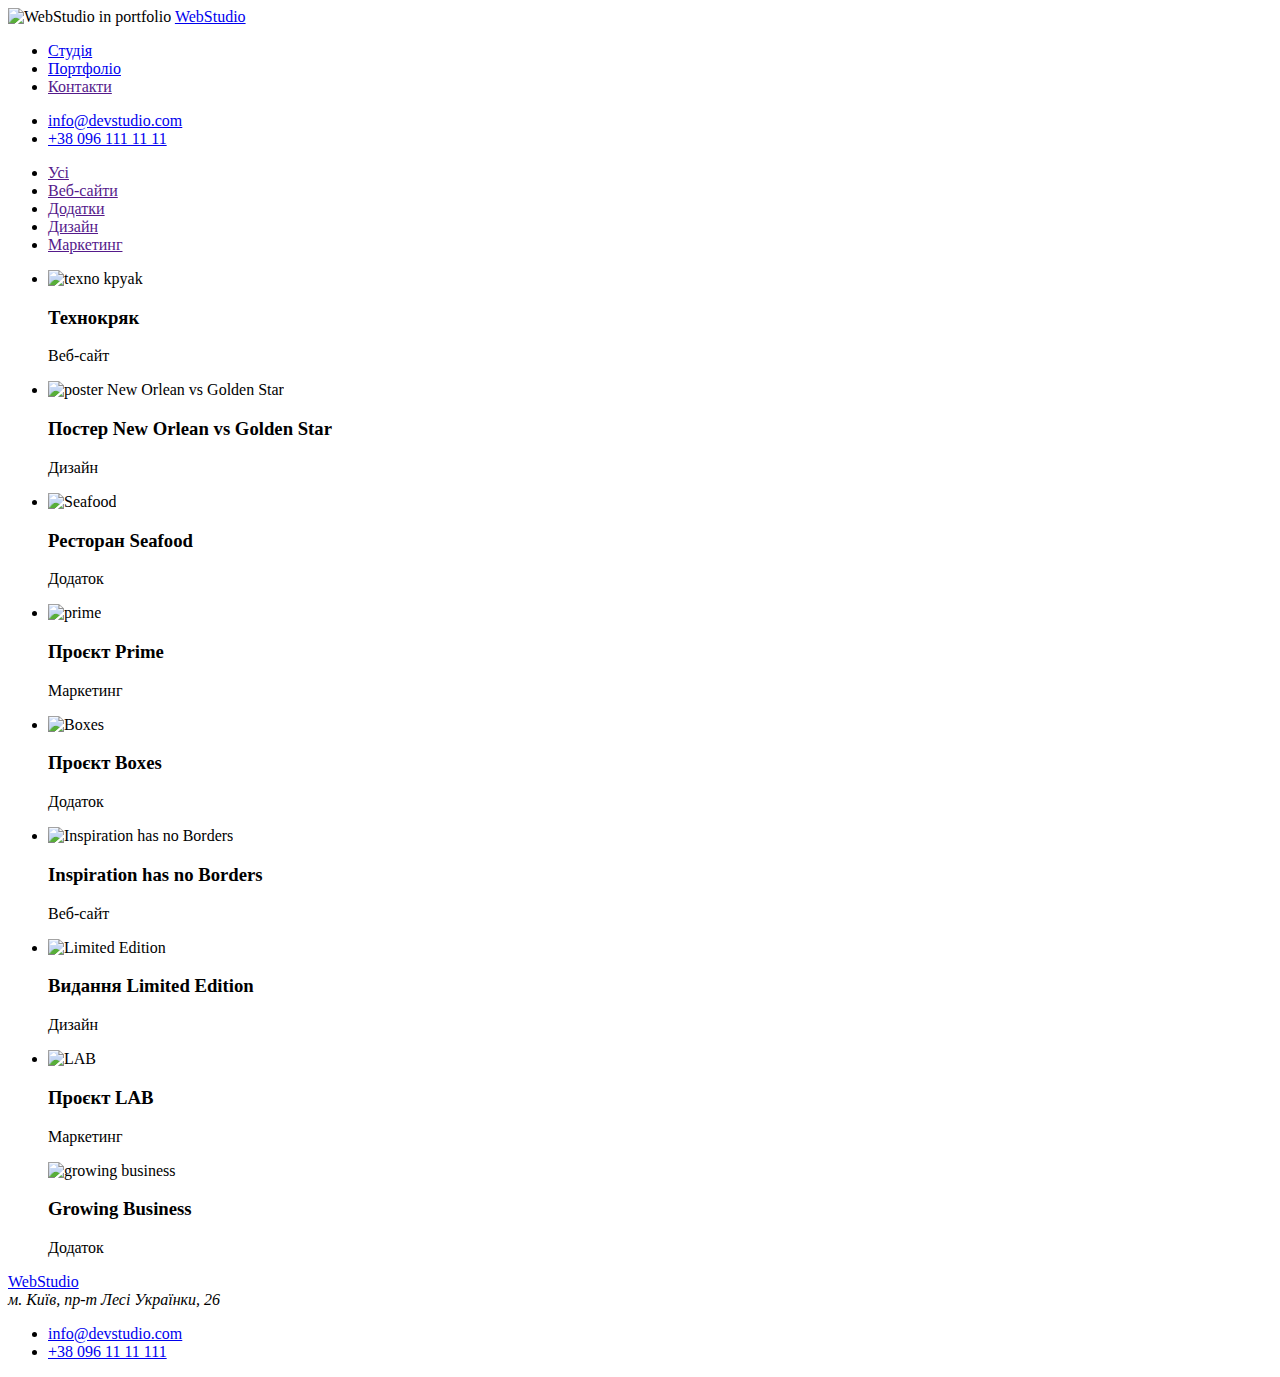
==== portfolio.html @ e8c26c8b "7 дзз" ====
<!DOCTYPE html>
<html lang="en">
<head>
    <meta charset="UTF-8">
    <meta http-equiv="X-UA-Compatible" content="IE=edge">
    <meta name="viewport" content="width=device-width, initial-scale=1.0">
    <title>(not)WebStudio - Figma</title>
    <link rel="stylesheet" href="./css/style.css">
</head>
<body>
    <header>
        <img src="./images /WebStudio-portfolip2.png" alt="WebStudio in portfolio">
        <!--сторінки-->
      <a href="./index.html">WebStudio</a>
      <ul>
        <li>
          <a href="./index.html">Студія</a>
        </li>
        <li>
          <a href="./portfolio.html">Портфоліо</a>
        </li>
        <li>
          <a href="">Контакти</a>
        </li>
      </ul>
      <!--інформація-->
<ul>
    <li>
      <a href="info@devstudio.com">info@devstudio.com</a>
    </li>
    <li>
      <a href="tel:+380961111111">+38 096 111 11 11</a>
    </li>
  </ul>
</header>
<main>
<!--кнопочки-->
<ul>
    <li>
      <a href="">Усі</a>
    </li>
    <li>
      <a href="">Веб-сайти</a>
    </li>
    <li>
      <a href="">Додатки</a>
    </li>
    <li>
      <a href="">Дизайн</a>
    </li>
    <li>
      <a href="">Маркетинг</a>
    </li>
  </ul>
<!--веб-сайти/додатки/дизайн/маркетинг--> 
<!--реклама-->
<ul>
    <li>
        <img src="./images /texno.kpyak.png" alt="texno kpyak"/>
        <h3>Технокряк</h3>
        <p>Веб-сайт</p>
      </li>
    <li>
        <img src="./images /poster-no-vs-gs.png" alt="poster New Orlean vs Golden Star"/>
        <h3>Постер New Orlean vs Golden Star</h3>
        <p>Дизайн</p>
      </li>
      <li>
        <img src="./images /seafood.png" alt="Seafood"/>
        <h3>Ресторан Seafood</h3>
        <p>Додаток</p>
      </li>
      <li>
        <img src="./images /prime.png" alt="prime"/>
        <h3>Проєкт Prime</h3>
        <p>Маркетинг</p>
      </li>
      <li>
        <img src="./images /boxes.png" alt="Boxes"/>
        <h3>Проєкт Boxes</h3>
        <p>Додаток</p>
      </li>
      <li>
        <img src="./images /inspiration-has-no-borders.png" alt="Inspiration has no Borders"/>
        <h3>Inspiration has no Borders</h3>
        <p>Веб-сайт</p>
      </li>
      <li>
        <img src="./images /limited-edition.png" alt="Limited Edition"/>
        <h3>Видання Limited Edition</h3>
        <p>Дизайн</p>
      </li>
      <li>
        <img src="./images /lab.png" alt="LAB"/>
        <h3>Проєкт LAB</h3>
        <p>Маркетинг</p>
      </li>
      <img src="./images /growing-business.png" alt="growing business"/>
        <h3>Growing Business</h3>
        <p>Додаток</p>
      </li>
</ul>
</main>
<!--підвал-->
<footer>
    <a href="./index.html">WebStudio</a>
    <address>
        м. Київ, пр-т Лесі Українки, 26 
    </address>
    <ul>
        <li>
          <a href="mailto:info@devstudio.com">info@devstudio.com</a>
        </li>
        <li>
          <a href="tel:+380961111111">+38 096 11 11 111</a>
        </li>
      </ul>
</footer>
</body>
</html>
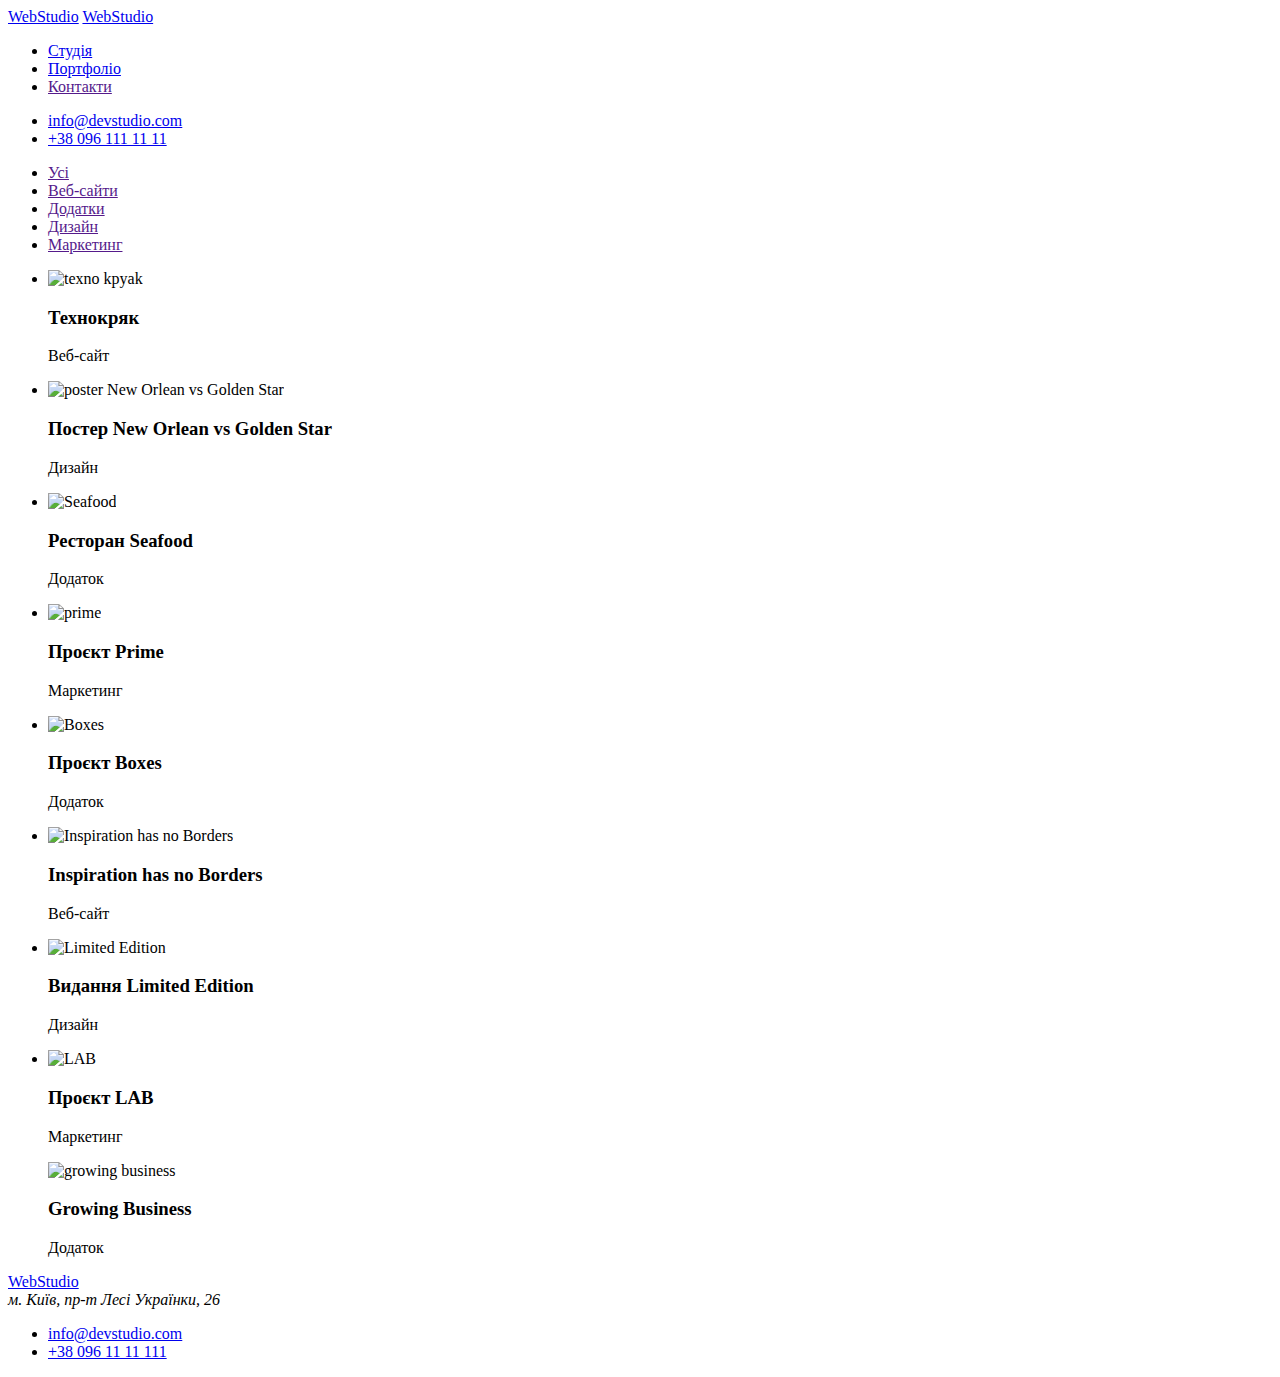
==== commit f7525585: "д/з 9" ====
--- a/portfolio.html
+++ b/portfolio.html
@@ -1,120 +1,127 @@
 <!DOCTYPE html>
 <html lang="en">
+
 <head>
-    <meta charset="UTF-8">
-    <meta http-equiv="X-UA-Compatible" content="IE=edge">
-    <meta name="viewport" content="width=device-width, initial-scale=1.0">
-    <title>(not)WebStudio - Figma</title>
-    <link rel="stylesheet" href="./css/style.css">
+  <meta charset="UTF-8">
+  <meta http-equiv="X-UA-Compatible" content="IE=edge">
+  <meta name="viewport" content="width=device-width, initial-scale=1.0">
+  <title>(not)WebStudio - Figma</title>
+  <link rel="preconnect" href="https://fonts.googleapis.com">
+  <link rel="preconnect" href="https://fonts.gstatic.com" crossorigin>
+  <link href="https://fonts.googleapis.com/css2?family=Raleway:wght@700&family=Roboto:wght@400;500;700;900&display=swap"
+    rel="stylesheet">
+  <link rel="stylesheet" href="./css/style.css">
 </head>
+
 <body>
-    <header>
-        <img src="./images /WebStudio-portfolip2.png" alt="WebStudio in portfolio">
-        <!--сторінки-->
-      <a href="./index.html">WebStudio</a>
-      <ul>
-        <li>
-          <a href="./index.html">Студія</a>
-        </li>
-        <li>
-          <a href="./portfolio.html">Портфоліо</a>
-        </li>
-        <li>
-          <a href="">Контакти</a>
-        </li>
-      </ul>
-      <!--інформація-->
-<ul>
-    <li>
-      <a href="info@devstudio.com">info@devstudio.com</a>
-    </li>
-    <li>
-      <a href="tel:+380961111111">+38 096 111 11 11</a>
-    </li>
-  </ul>
-</header>
-<main>
-<!--кнопочки-->
-<ul>
-    <li>
-      <a href="">Усі</a>
-    </li>
-    <li>
-      <a href="">Веб-сайти</a>
-    </li>
-    <li>
-      <a href="">Додатки</a>
-    </li>
-    <li>
-      <a href="">Дизайн</a>
-    </li>
-    <li>
-      <a href="">Маркетинг</a>
-    </li>
-  </ul>
-<!--веб-сайти/додатки/дизайн/маркетинг--> 
-<!--реклама-->
-<ul>
-    <li>
-        <img src="./images /texno.kpyak.png" alt="texno kpyak"/>
+  <header>
+    <a href="./index.html">WebStudio</a>
+    <!--сторінки-->
+    <a href="./index.html">WebStudio</a>
+    <ul>
+      <li>
+        <a href="./index.html">Студія</a>
+      </li>
+      <li>
+        <a href="./portfolio.html">Портфоліо</a>
+      </li>
+      <li>
+        <a href="">Контакти</a>
+      </li>
+    </ul>
+    <!--інформація-->
+    <ul>
+      <li>
+        <a href="mailto:info@devstudio.com">info@devstudio.com</a>
+      </li>
+      <li>
+        <a href="tel:+380961111111">+38 096 111 11 11</a>
+      </li>
+    </ul>
+  </header>
+  <main>
+    <!--кнопочки-->
+    <ul>
+      <li>
+        <a href="">Усі</a>
+      </li>
+      <li>
+        <a href="">Веб-сайти</a>
+      </li>
+      <li>
+        <a href="">Додатки</a>
+      </li>
+      <li>
+        <a href="">Дизайн</a>
+      </li>
+      <li>
+        <a href="">Маркетинг</a>
+      </li>
+    </ul>
+    <!--веб-сайти/додатки/дизайн/маркетинг-->
+    <!--реклама-->
+    <ul>
+      <li>
+        <img src="./images /texno.kpyak.png" alt="texno kpyak" />
         <h3>Технокряк</h3>
         <p>Веб-сайт</p>
       </li>
-    <li>
-        <img src="./images /poster-no-vs-gs.png" alt="poster New Orlean vs Golden Star"/>
+      <li>
+        <img src="./images /poster-no-vs-gs.png" alt="poster New Orlean vs Golden Star" />
         <h3>Постер New Orlean vs Golden Star</h3>
         <p>Дизайн</p>
       </li>
       <li>
-        <img src="./images /seafood.png" alt="Seafood"/>
+        <img src="./images /seafood.png" alt="Seafood" />
         <h3>Ресторан Seafood</h3>
         <p>Додаток</p>
       </li>
       <li>
-        <img src="./images /prime.png" alt="prime"/>
+        <img src="./images /prime.png" alt="prime" />
         <h3>Проєкт Prime</h3>
         <p>Маркетинг</p>
       </li>
       <li>
-        <img src="./images /boxes.png" alt="Boxes"/>
+        <img src="./images /boxes.png" alt="Boxes" />
         <h3>Проєкт Boxes</h3>
         <p>Додаток</p>
       </li>
       <li>
-        <img src="./images /inspiration-has-no-borders.png" alt="Inspiration has no Borders"/>
+        <img src="./images /inspiration-has-no-borders.png" alt="Inspiration has no Borders" />
         <h3>Inspiration has no Borders</h3>
         <p>Веб-сайт</p>
       </li>
       <li>
-        <img src="./images /limited-edition.png" alt="Limited Edition"/>
+        <img src="./images /limited-edition.png" alt="Limited Edition" />
         <h3>Видання Limited Edition</h3>
         <p>Дизайн</p>
       </li>
       <li>
-        <img src="./images /lab.png" alt="LAB"/>
+        <img src="./images /lab.png" alt="LAB" />
         <h3>Проєкт LAB</h3>
         <p>Маркетинг</p>
       </li>
-      <img src="./images /growing-business.png" alt="growing business"/>
-        <h3>Growing Business</h3>
-        <p>Додаток</p>
+      <img src="./images /growing-business.png" alt="growing business" />
+      <h3>Growing Business</h3>
+      <p>Додаток</p>
       </li>
-</ul>
-</main>
-<!--підвал-->
-<footer>
+    </ul>
+  </main>
+  <!--підвал-->
+  <footer>
     <a href="./index.html">WebStudio</a>
     <address>
-        м. Київ, пр-т Лесі Українки, 26 
+      м. Київ, пр-т Лесі Українки, 26
     </address>
     <ul>
-        <li>
-          <a href="mailto:info@devstudio.com">info@devstudio.com</a>
-        </li>
-        <li>
-          <a href="tel:+380961111111">+38 096 11 11 111</a>
-        </li>
-      </ul>
-</footer>
+      <li>
+        <a href="mailto:info@devstudio.com">info@devstudio.com</a>
+      </li>
+      <li>
+        <a href="tel:+380961111111">+38 096 11 11 111</a>
+      </li>
+    </ul>
+  </footer>
 </body>
+
 </html>--- a/css/style.css
+++ b/css/style.css
@@ -0,0 +1,19 @@
+:root {
+  --comandname: #212121;
+  --comandtext: #757575;
+  --featuresmain: #212121;
+  --featurestext: #757575;
+  --Whatdo: white;
+  --whatdobg: #2f303a;
+  --wathbt: white;
+  --wathbtbg: #2196f3;
+  --comandbg: #f5f4fa;
+  --hedermail: #757575;
+  --hederphon: #2196f3;
+  --foterstrit: #ffff;
+  --fotermail: rgba(255, 255, 255, 0.6);
+  --fotrphon: rgba(255, 255, 255, 0.6);
+  --foterbg: #2f303a;
+  --swmain: #212121;
+  --swtext: #757575;
+}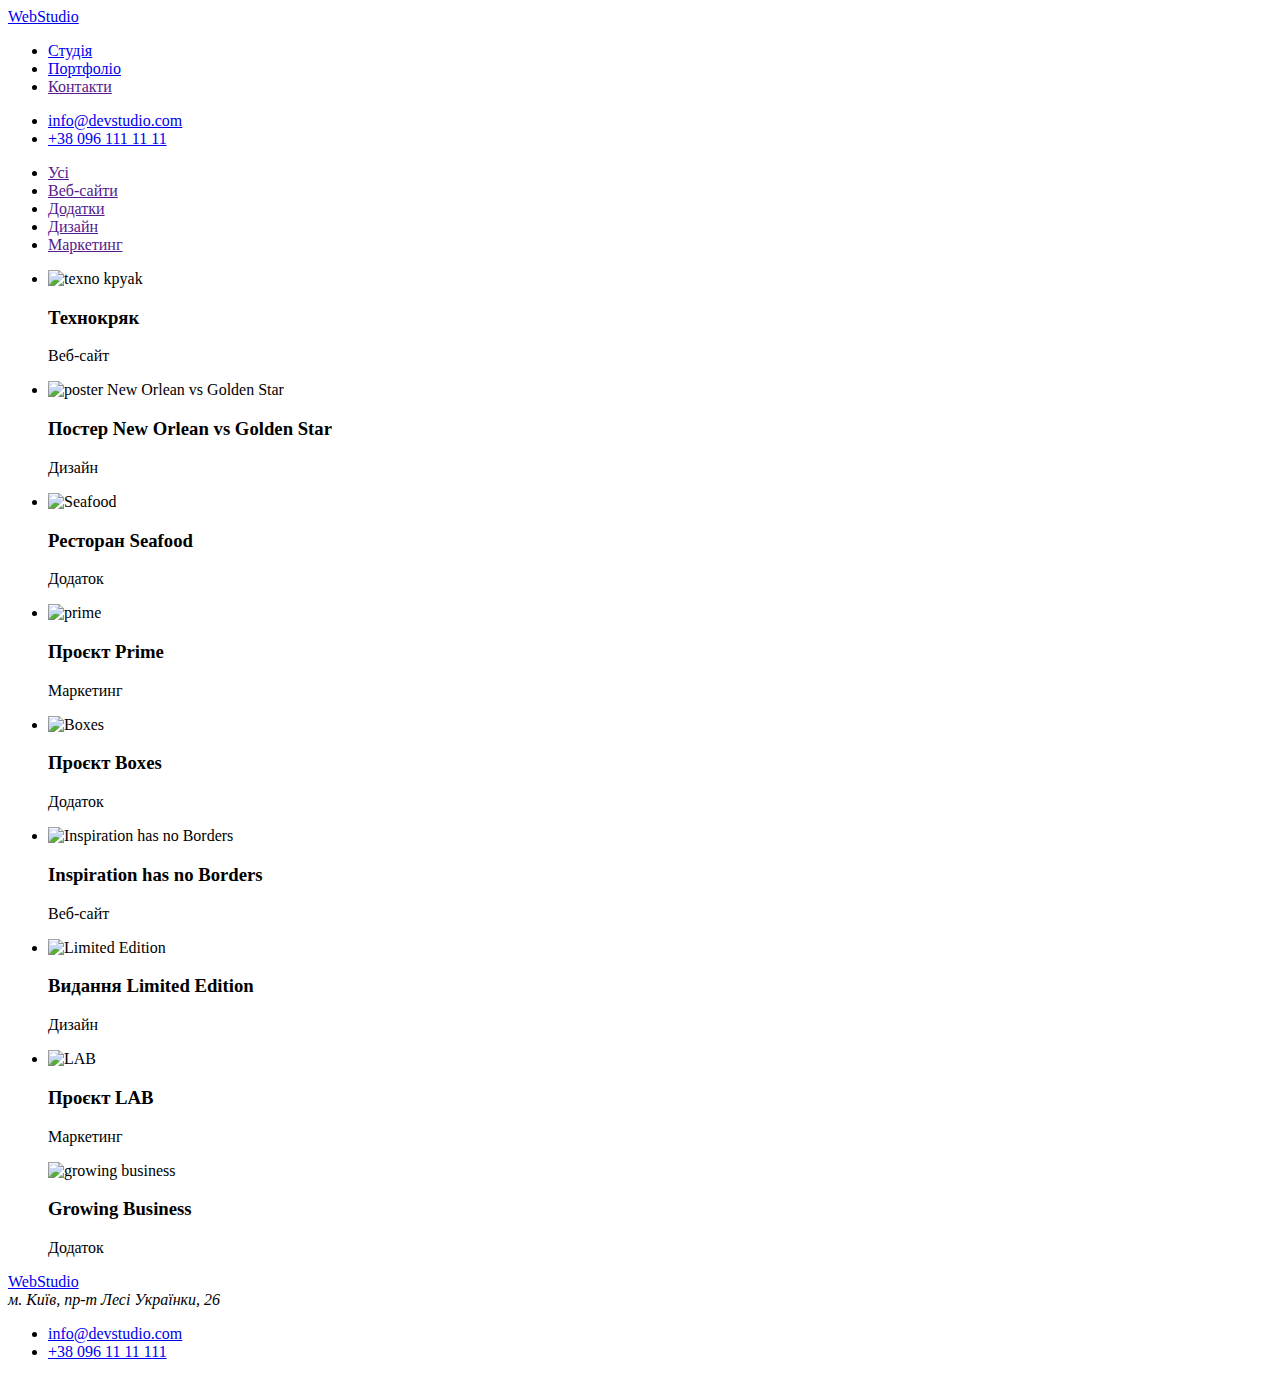
==== commit 8dc0964d: "- rjkmhf" ====
--- a/portfolio.html
+++ b/portfolio.html
@@ -14,110 +14,109 @@
 </head>
 
 <body>
-  <header>
-    <a href="./index.html">WebStudio</a>
+  <header class="pages">
     <!--сторінки-->
-    <a href="./index.html">WebStudio</a>
-    <ul>
-      <li>
-        <a href="./index.html">Студія</a>
+    <a href="/">WebStudio</a>
+    <ul class="pages-li">
+      <li class="studio">
+        <a href="#">Студія</a>
       </li>
-      <li>
+      <li class="portfolio">
         <a href="./portfolio.html">Портфоліо</a>
       </li>
-      <li>
+      <li class="contacts">
         <a href="">Контакти</a>
       </li>
     </ul>
     <!--інформація-->
-    <ul>
-      <li>
-        <a href="mailto:info@devstudio.com">info@devstudio.com</a>
+    <ul class="header-info">
+      <li class="imail-info">
+        <a href="info@devstudio.com">info@devstudio.com</a>
       </li>
-      <li>
+      <li class="tel-info">
         <a href="tel:+380961111111">+38 096 111 11 11</a>
       </li>
     </ul>
   </header>
-  <main>
+  <main class="">
     <!--кнопочки-->
-    <ul>
-      <li>
+    <ul class="">
+      <li class="">
         <a href="">Усі</a>
       </li>
-      <li>
+      <li class="">
         <a href="">Веб-сайти</a>
       </li>
-      <li>
+      <li class="">
         <a href="">Додатки</a>
       </li>
-      <li>
+      <li class="">
         <a href="">Дизайн</a>
       </li>
-      <li>
+      <li class="">
         <a href="">Маркетинг</a>
       </li>
     </ul>
     <!--веб-сайти/додатки/дизайн/маркетинг-->
     <!--реклама-->
-    <ul>
-      <li>
+    <ul class="">
+      <li class="">
         <img src="./images /texno.kpyak.png" alt="texno kpyak" />
-        <h3>Технокряк</h3>
-        <p>Веб-сайт</p>
+        <h3 class="">Технокряк</h3>
+        <p class="">Веб-сайт</p>
       </li>
-      <li>
+      <li class="">
         <img src="./images /poster-no-vs-gs.png" alt="poster New Orlean vs Golden Star" />
-        <h3>Постер New Orlean vs Golden Star</h3>
-        <p>Дизайн</p>
+        <h3 class="">Постер New Orlean vs Golden Star</h3>
+        <p class="">Дизайн</p>
       </li>
-      <li>
+      <li class="">
         <img src="./images /seafood.png" alt="Seafood" />
-        <h3>Ресторан Seafood</h3>
-        <p>Додаток</p>
+        <h3 class="">Ресторан Seafood</h3>
+        <p class="">Додаток</p>
       </li>
-      <li>
+      <li class="">
         <img src="./images /prime.png" alt="prime" />
-        <h3>Проєкт Prime</h3>
-        <p>Маркетинг</p>
+        <h3 class="">Проєкт Prime</h3>
+        <p class="">Маркетинг</p>
       </li>
-      <li>
+      <li class="">
         <img src="./images /boxes.png" alt="Boxes" />
-        <h3>Проєкт Boxes</h3>
-        <p>Додаток</p>
+        <h3 class="">Проєкт Boxes</h3>
+        <p class="">Додаток</p>
       </li>
-      <li>
+      <li class="">
         <img src="./images /inspiration-has-no-borders.png" alt="Inspiration has no Borders" />
-        <h3>Inspiration has no Borders</h3>
-        <p>Веб-сайт</p>
+        <h3 class="">Inspiration has no Borders</h3>
+        <p class="">Веб-сайт</p>
       </li>
-      <li>
+      <li class="">
         <img src="./images /limited-edition.png" alt="Limited Edition" />
-        <h3>Видання Limited Edition</h3>
-        <p>Дизайн</p>
+        <h3 class="">Видання Limited Edition</h3>
+        <p class="">Дизайн</p>
       </li>
-      <li>
+      <li class="">
         <img src="./images /lab.png" alt="LAB" />
-        <h3>Проєкт LAB</h3>
-        <p>Маркетинг</p>
+        <h3 class="">Проєкт LAB</h3>
+        <p class="">Маркетинг</p>
       </li>
       <img src="./images /growing-business.png" alt="growing business" />
-      <h3>Growing Business</h3>
-      <p>Додаток</p>
+      <h3 class="">Growing Business</h3>
+      <p class="">Додаток</p>
       </li>
     </ul>
   </main>
   <!--підвал-->
-  <footer>
+  <footer class="">
     <a href="./index.html">WebStudio</a>
-    <address>
+    <address class="">
       м. Київ, пр-т Лесі Українки, 26
     </address>
-    <ul>
-      <li>
+    <ul class="">
+      <li class="">
         <a href="mailto:info@devstudio.com">info@devstudio.com</a>
       </li>
-      <li>
+      <li class="">
         <a href="tel:+380961111111">+38 096 11 11 111</a>
       </li>
     </ul>
--- a/css/style.css
+++ b/css/style.css
@@ -1,19 +1,10 @@
 :root {
   --comandname: #212121;
   --comandtext: #757575;
-  --featuresmain: #212121;
-  --featurestext: #757575;
   --Whatdo: white;
   --whatdobg: #2f303a;
-  --wathbt: white;
-  --wathbtbg: #2196f3;
   --comandbg: #f5f4fa;
-  --hedermail: #757575;
   --hederphon: #2196f3;
-  --foterstrit: #ffff;
   --fotermail: rgba(255, 255, 255, 0.6);
-  --fotrphon: rgba(255, 255, 255, 0.6);
-  --foterbg: #2f303a;
-  --swmain: #212121;
-  --swtext: #757575;
-}+}
+ 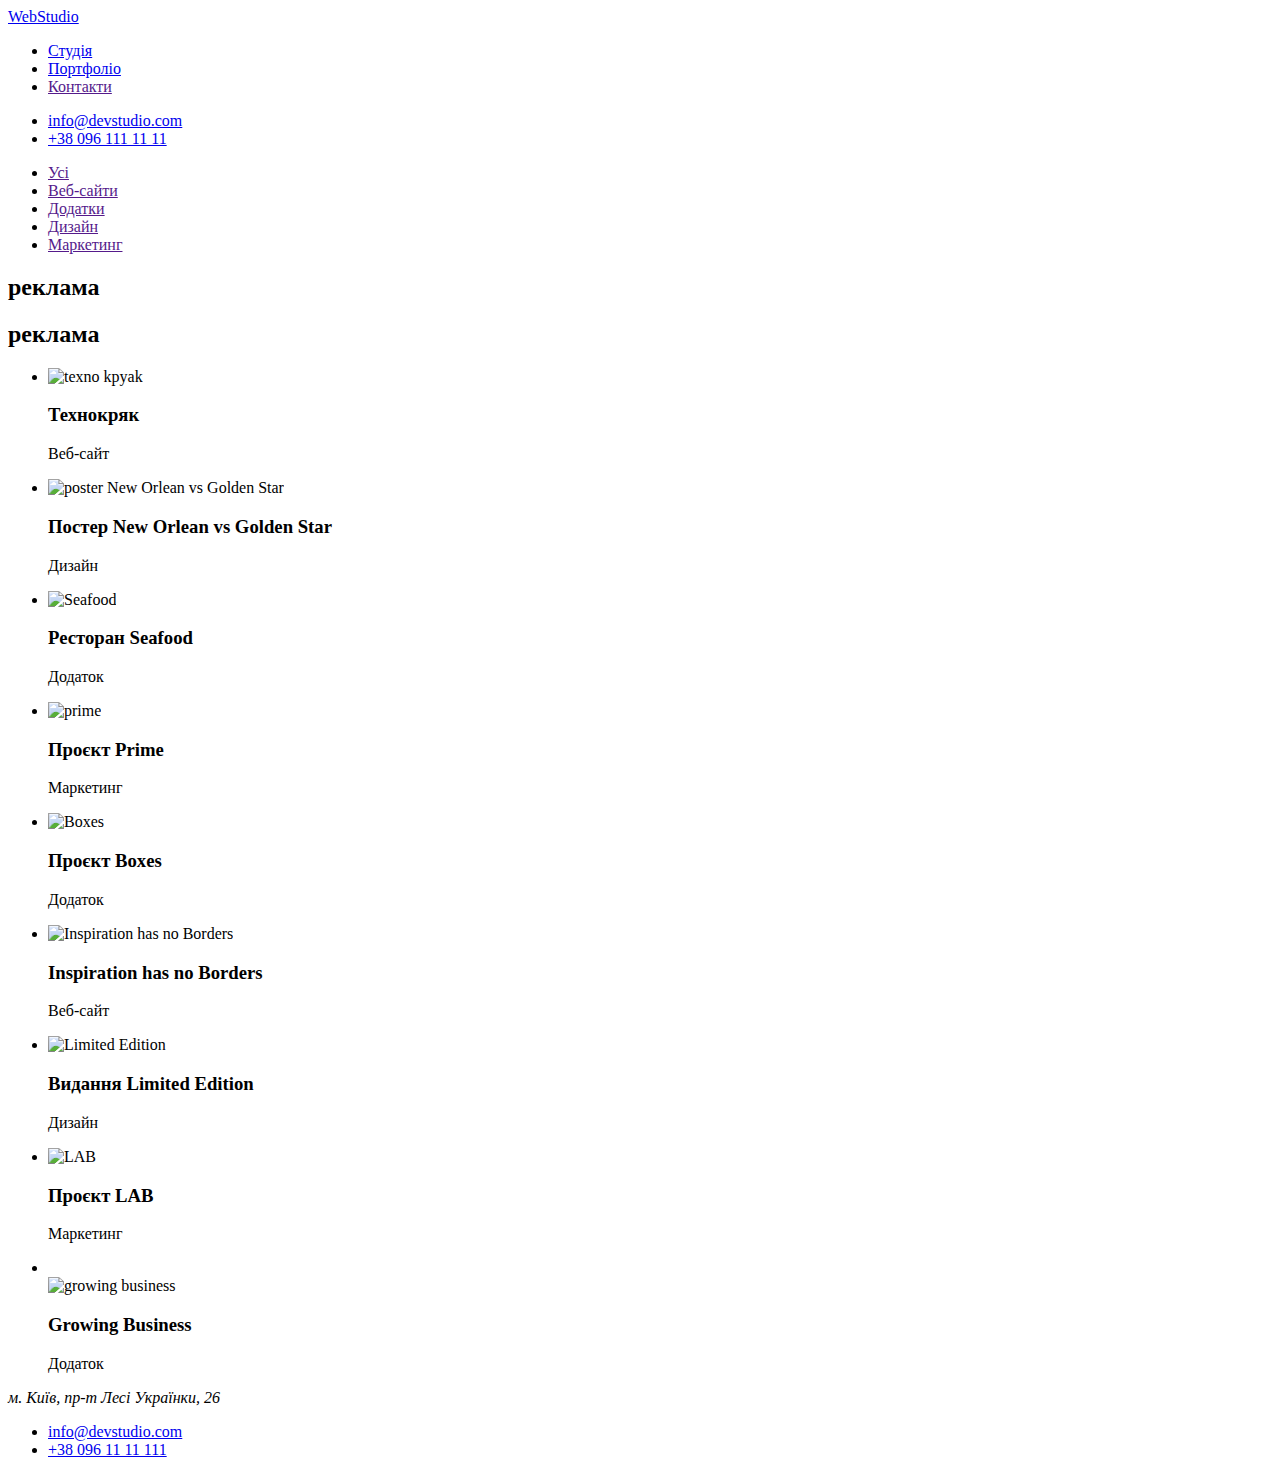
==== commit 95163f95: "поназивала портфоліо класами" ====
--- a/portfolio.html
+++ b/portfolio.html
@@ -14,110 +14,116 @@
 </head>
 
 <body>
-  <header class="pages">
+  <header class="header">
     <!--сторінки-->
-    <a href="/">WebStudio</a>
-    <ul class="pages-li">
-      <li class="studio">
-        <a href="#">Студія</a>
+    <a class="logo" href="/">WebStudio</a>
+    <ul class="menu">
+      <li class="menu-item">
+        <a class="menu-link" href="#">Студія</a>
       </li>
-      <li class="portfolio">
-        <a href="./portfolio.html">Портфоліо</a>
+      <li class="menu-item">
+        <a class="menu-link" href="./portfolio.html">Портфоліо</a>
       </li>
-      <li class="contacts">
-        <a href="">Контакти</a>
+      <li class="menu-item">
+        <a class="menu-link" href="">Контакти</a>
       </li>
     </ul>
-    <!--інформація-->
-    <ul class="header-info">
-      <li class="imail-info">
-        <a href="info@devstudio.com">info@devstudio.com</a>
+    <!--контактна інформація-->
+    <ul class="contacts-list">
+      <li class="contacts-list-item">
+        <a class="contacts-list-link" href="mailto:info@devstudio.com">info@devstudio.com</a>
       </li>
-      <li class="tel-info">
-        <a href="tel:+380961111111">+38 096 111 11 11</a>
+      <li class="contacts-list-item">
+        <a class="contacts-list-link" href="tel:+380961111111">+38 096 111 11 11</a>
       </li>
     </ul>
   </header>
-  <main class="">
+  <main>
     <!--кнопочки-->
-    <ul class="">
-      <li class="">
-        <a href="">Усі</a>
+    <section class="">
+    <ul class="button-list">
+      <li class="button-item">
+        <a class="button-link" href="">Усі</a>
       </li>
-      <li class="">
-        <a href="">Веб-сайти</a>
+      <li class="button-item">
+        <a class="button-link" href="">Веб-сайти</a>
       </li>
-      <li class="">
-        <a href="">Додатки</a>
+      <li class="button-item">
+        <a class="button-link" href="">Додатки</a>
       </li>
-      <li class="">
-        <a href="">Дизайн</a>
+      <li class="button-item">
+        <a class="button-link" href="">Дизайн</a>
       </li>
-      <li class="">
-        <a href="">Маркетинг</a>
+      <li class="button-item">
+        <a class="button-link" href="">Маркетинг</a>
       </li>
     </ul>
+  </section>
     <!--веб-сайти/додатки/дизайн/маркетинг-->
     <!--реклама-->
-    <ul class="">
-      <li class="">
-        <img src="./images /texno.kpyak.png" alt="texno kpyak" />
+    <h2 class="">реклама</h2>
+    <h2 class="">реклама</h2>
+    <section class="brands">
+    <ul class="brands-list">
+      <li class="brands-item">
+        <img class="brands-image" src="./images /texno.kpyak.png" alt="texno kpyak" />
         <h3 class="">Технокряк</h3>
         <p class="">Веб-сайт</p>
       </li>
-      <li class="">
-        <img src="./images /poster-no-vs-gs.png" alt="poster New Orlean vs Golden Star" />
+      <li class="brands-item">
+        <img class="brands-image" src="./images /poster-no-vs-gs.png" alt="poster New Orlean vs Golden Star" />
         <h3 class="">Постер New Orlean vs Golden Star</h3>
         <p class="">Дизайн</p>
       </li>
-      <li class="">
-        <img src="./images /seafood.png" alt="Seafood" />
+      <li class="brands-item">
+        <img class="brands-image" src="./images /seafood.png" alt="Seafood" />
         <h3 class="">Ресторан Seafood</h3>
         <p class="">Додаток</p>
       </li>
-      <li class="">
-        <img src="./images /prime.png" alt="prime" />
+      <li class="brands-item">
+        <img class="brands-image" src="./images /prime.png" alt="prime" />
         <h3 class="">Проєкт Prime</h3>
         <p class="">Маркетинг</p>
       </li>
-      <li class="">
-        <img src="./images /boxes.png" alt="Boxes" />
+      <li class="brands-item">
+        <img class="brands-image" src="./images /boxes.png" alt="Boxes" />
         <h3 class="">Проєкт Boxes</h3>
         <p class="">Додаток</p>
       </li>
-      <li class="">
-        <img src="./images /inspiration-has-no-borders.png" alt="Inspiration has no Borders" />
+      <li class="brands-item">
+        <img class="brands-image" src="./images /inspiration-has-no-borders.png" alt="Inspiration has no Borders" />
         <h3 class="">Inspiration has no Borders</h3>
         <p class="">Веб-сайт</p>
       </li>
-      <li class="">
-        <img src="./images /limited-edition.png" alt="Limited Edition" />
+      <li class="brands-item">
+        <img class="brands-image" src="./images /limited-edition.png" alt="Limited Edition" />
         <h3 class="">Видання Limited Edition</h3>
         <p class="">Дизайн</p>
       </li>
-      <li class="">
-        <img src="./images /lab.png" alt="LAB" />
+      <li class="brands-item">
+        <img class="brands-image" src="./images /lab.png" alt="LAB" />
         <h3 class="">Проєкт LAB</h3>
         <p class="">Маркетинг</p>
       </li>
-      <img src="./images /growing-business.png" alt="growing business" />
+      <li class="brands-item"></li>
+      <img class="brands-image" src="./images /growing-business.png" alt="growing business" />
       <h3 class="">Growing Business</h3>
       <p class="">Додаток</p>
       </li>
     </ul>
+  </section>
   </main>
   <!--підвал-->
-  <footer class="">
-    <a href="./index.html">WebStudio</a>
-    <address class="">
+  <footer class="footer">
+    <address class="footer-address">
       м. Київ, пр-т Лесі Українки, 26
     </address>
-    <ul class="">
-      <li class="">
-        <a href="mailto:info@devstudio.com">info@devstudio.com</a>
+    <ul class="footer-contacts-list">
+      <li class="footer-contacts-list-item">
+        <a class="footer-contacts-list-link" href="mailto:info@devstudio.com">info@devstudio.com</a>
       </li>
-      <li class="">
-        <a href="tel:+380961111111">+38 096 11 11 111</a>
+      <li class="footer-contacts-list-item">
+        <a class="footer-contacts-list-link" href="tel:+380961111111">+38 096 11 11 111</a>
       </li>
     </ul>
   </footer>
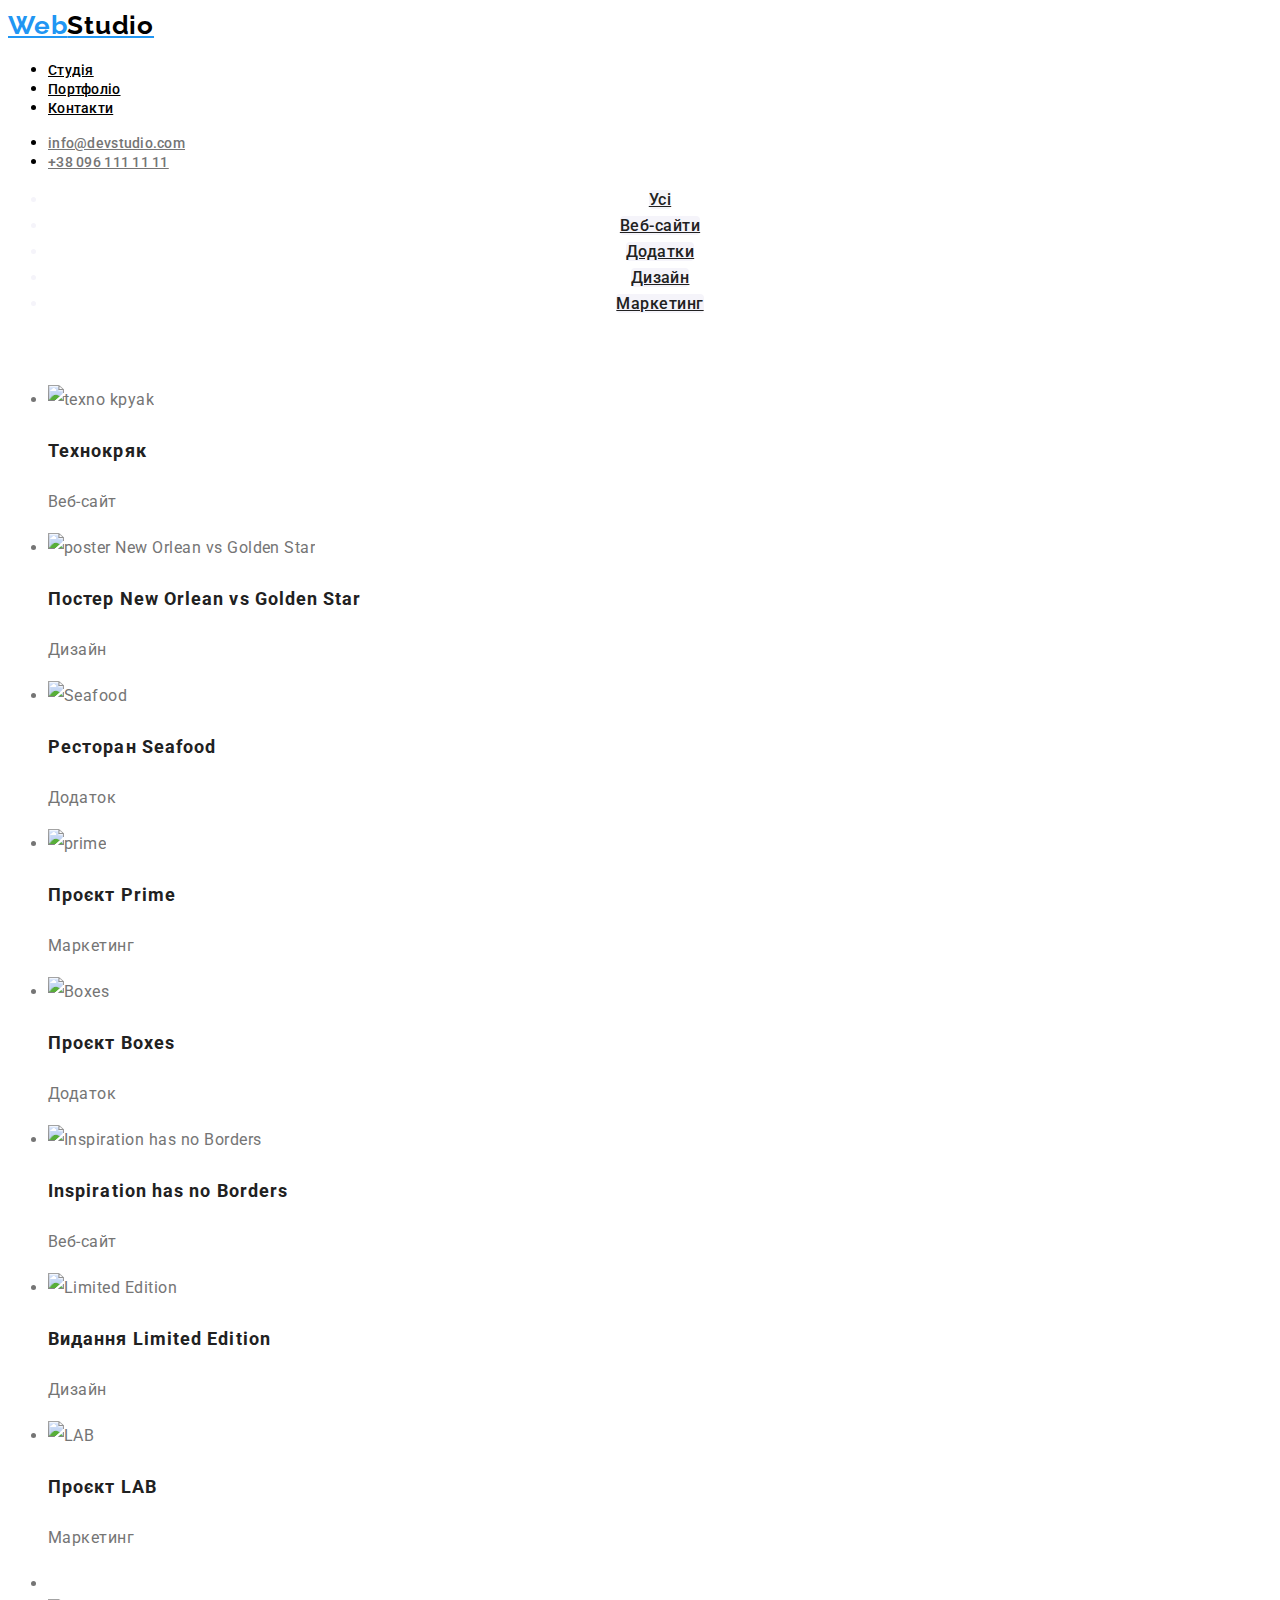
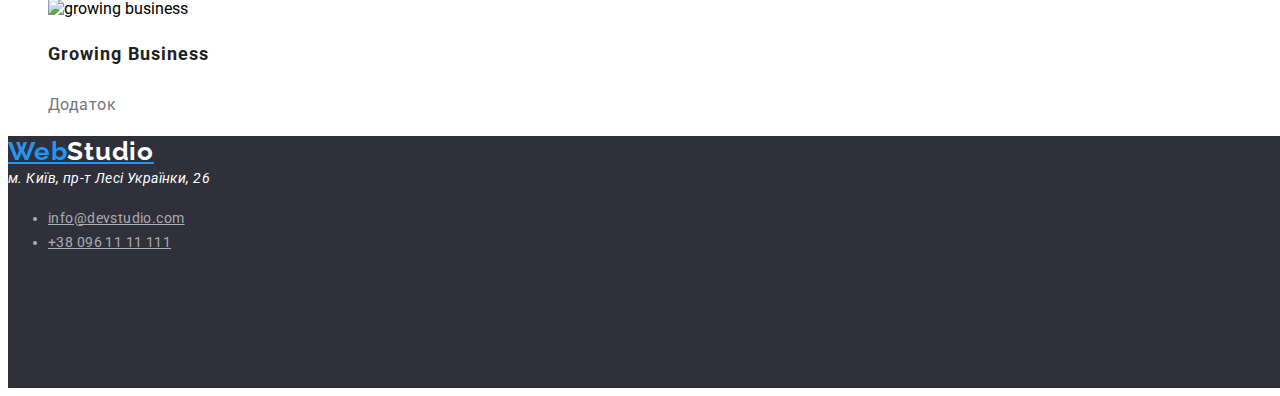
==== commit d383adc3: "майже 10 дз" ====
--- a/portfolio.html
+++ b/portfolio.html
@@ -10,13 +10,14 @@
   <link rel="preconnect" href="https://fonts.gstatic.com" crossorigin>
   <link href="https://fonts.googleapis.com/css2?family=Raleway:wght@700&family=Roboto:wght@400;500;700;900&display=swap"
     rel="stylesheet">
+  <link rel="stylesheet" href="./css/reset.css">
   <link rel="stylesheet" href="./css/style.css">
 </head>
 
 <body>
   <header class="header">
     <!--сторінки-->
-    <a class="logo" href="/">WebStudio</a>
+    <a class="logo" href="/">Web<span class="logo-studio">Studio</span></a>
     <ul class="menu">
       <li class="menu-item">
         <a class="menu-link" href="#">Студія</a>
@@ -61,60 +62,60 @@
   </section>
     <!--веб-сайти/додатки/дизайн/маркетинг-->
     <!--реклама-->
-    <h2 class="">реклама</h2>
-    <h2 class="">реклама</h2>
     <section class="brands">
+      <h2 class="brands-main-title">реклама</h2>
     <ul class="brands-list">
       <li class="brands-item">
         <img class="brands-image" src="./images /texno.kpyak.png" alt="texno kpyak" />
-        <h3 class="">Технокряк</h3>
-        <p class="">Веб-сайт</p>
+        <h3 class="brands-title">Технокряк</h3>
+        <p class="brands-text">Веб-сайт</p>
       </li>
       <li class="brands-item">
         <img class="brands-image" src="./images /poster-no-vs-gs.png" alt="poster New Orlean vs Golden Star" />
-        <h3 class="">Постер New Orlean vs Golden Star</h3>
-        <p class="">Дизайн</p>
+        <h3 class="brands-title">Постер New Orlean vs Golden Star</h3>
+        <p class="brands-text">Дизайн</p>
       </li>
       <li class="brands-item">
         <img class="brands-image" src="./images /seafood.png" alt="Seafood" />
-        <h3 class="">Ресторан Seafood</h3>
-        <p class="">Додаток</p>
+        <h3 class="brands-title">Ресторан Seafood</h3>
+        <p class="brands-text">Додаток</p>
       </li>
       <li class="brands-item">
         <img class="brands-image" src="./images /prime.png" alt="prime" />
-        <h3 class="">Проєкт Prime</h3>
-        <p class="">Маркетинг</p>
+        <h3 class="brands-title">Проєкт Prime</h3>
+        <p class="brands-text">Маркетинг</p>
       </li>
       <li class="brands-item">
         <img class="brands-image" src="./images /boxes.png" alt="Boxes" />
-        <h3 class="">Проєкт Boxes</h3>
-        <p class="">Додаток</p>
+        <h3 class="brands-title">Проєкт Boxes</h3>
+        <p class="brands-text">Додаток</p>
       </li>
       <li class="brands-item">
         <img class="brands-image" src="./images /inspiration-has-no-borders.png" alt="Inspiration has no Borders" />
-        <h3 class="">Inspiration has no Borders</h3>
-        <p class="">Веб-сайт</p>
+        <h3 class="brands-title">Inspiration has no Borders</h3>
+        <p class="brands-text">Веб-сайт</p>
       </li>
       <li class="brands-item">
         <img class="brands-image" src="./images /limited-edition.png" alt="Limited Edition" />
-        <h3 class="">Видання Limited Edition</h3>
-        <p class="">Дизайн</p>
+        <h3 class="brands-title">Видання Limited Edition</h3>
+        <p class="brands-text">Дизайн</p>
       </li>
       <li class="brands-item">
         <img class="brands-image" src="./images /lab.png" alt="LAB" />
-        <h3 class="">Проєкт LAB</h3>
-        <p class="">Маркетинг</p>
+        <h3 class="brands-title">Проєкт LAB</h3>
+        <p class="brands-text">Маркетинг</p>
       </li>
       <li class="brands-item"></li>
       <img class="brands-image" src="./images /growing-business.png" alt="growing business" />
-      <h3 class="">Growing Business</h3>
-      <p class="">Додаток</p>
+      <h3 class="brands-title">Growing Business</h3>
+      <p class="brands-text">Додаток</p>
       </li>
     </ul>
   </section>
   </main>
   <!--підвал-->
   <footer class="footer">
+    <a class="footer-logo" href="/">Web<span class="footer-logo-studio">Studio</span></a>
     <address class="footer-address">
       м. Київ, пр-т Лесі Українки, 26
     </address>
--- a/css/style.css
+++ b/css/style.css
@@ -1,10 +1,274 @@
 :root {
   --comandname: #212121;
   --comandtext: #757575;
-  --Whatdo: white;
+  --Whatdo: #fff;
   --whatdobg: #2f303a;
   --comandbg: #f5f4fa;
   --hederphon: #2196f3;
   --fotermail: rgba(255, 255, 255, 0.6);
-}
- +  --logo: #000;
+  --button: #ffd0d0;
+}
+
+body {
+  font-family: Roboto;
+}
+
+.logo {
+  color: var(--hederphon);
+  font-family: Raleway;
+  font-size: 26px;
+  font-weight: 700;
+  line-height: 1.38;
+  letter-spacing: 0.78px;
+}
+
+.logo-studio {
+  color: var(--logo);
+}
+
+/* .menu {} */
+
+.menu-link {
+  color: var(--logo);
+  font-size: 14px;
+  font-weight: 500;
+  line-height: 1.14;
+  letter-spacing: 0.28px;
+
+}
+
+.menu-link:hover {
+  color: var(--hederphon);
+}
+
+/* .contacts-list {} 
+
+.contacts-list-item {}*/
+
+.contacts-list-link {
+  color: var(--comandtext);
+  font-size: 14px;
+  font-weight: 500;
+  line-height: 1.14;
+  letter-spacing: 0.28px;
+}
+
+.contacts-list-link:hover {
+  color: var(--hederphon);
+}
+
+.hero {
+  background: var(--whatdobg);
+  width: 1600px;
+  height: 600px;
+  flex-shrink: 0;
+}
+
+.hero-title {
+  color: var(--Whatdo);
+  text-align: center;
+  font-size: 44px;
+  font-weight: 900;
+  line-height: 1.36;
+  letter-spacing: 2.64px;
+  text-transform: uppercase;
+}
+
+.hero-button {
+  width: 216px;
+  height: 50px;
+  flex-shrink: 0;
+  border-radius: 4px;
+  background: var(--hederphon);
+  box-shadow: 0px 4px 4px 0px rgba(0, 0, 0, 0.15);
+  height: 100;
+  color: var(--Whatdo);
+  text-align: center;
+  font-size: 1.87;
+  font-weight: 700;
+  line-height: 30px;
+  letter-spacing: 0.96px;
+}
+
+/* .features {} */
+
+.section-title {
+  color: var(--comandname);
+  text-align: center;
+  font-size: 36px;
+  font-weight: 700;
+  line-height: normal;
+  letter-spacing: 1.08px;
+}
+
+/* .features-list {}
+
+.features-item {} */
+
+.featuresl-text {
+  color: var(--comandtext);
+  font-size: 14px;
+  font-weight: 400;
+  line-height: 24px;
+  letter-spacing: 0.42px;
+}
+
+/*.section {}
+
+.work-list {}
+
+.work-item {}
+
+.work-image {}
+
+.team {} */
+
+.section-team-title {
+  color: var(--comandname);
+  text-align: center;
+  font-size: 36px;
+  font-weight: 700;
+  line-height: normal;
+  letter-spacing: 1.08px;
+}
+
+/* .team-list {}
+
+.team-item {}
+
+.team-image {} */
+
+.team-title {
+  color: var(--comandname);
+  text-align: center;
+  font-size: 36px;
+  font-weight: 700;
+  line-height: normal;
+  letter-spacing: 1.08px;
+}
+
+.team-text {
+  color: var(--comandtext);
+  text-align: center;
+  font-size: 16px;
+  font-weight: 400;
+  line-height: normal;
+  letter-spacing: 0.48px;
+}
+
+.footer {
+  width: 1600px;
+  height: 252px;
+  flex-shrink: 0;
+  background: var(--whatdobg);
+}
+
+.footer-address {
+  color: var(--Whatdo);
+  font-size: 14px;
+  font-weight: 400;
+  line-height: 24px;
+  letter-spacing: 0.42px;
+}
+
+/* .footer-contacts-list {} */
+
+.footer-contacts-list-item {
+  color: var(--fotermail);
+  font-size: 14px;
+  font-weight: 400;
+  line-height: 24px;
+  letter-spacing: 0.42px;
+}
+
+.footer-contacts-list-link {
+  color: var(--fotermail);
+  font-size: 14px;
+  font-weight: 400;
+  line-height: 24px;
+  letter-spacing: 0.42px;
+}
+
+.footer-logo {
+  color: var(--hederphon);
+  font-family: Raleway;
+  font-size: 26px;
+  font-weight: 700;
+  line-height: normal;
+  letter-spacing: 0.78px;
+}
+
+.footer-logo-studio {
+  color: var(--Whatdo);
+  font-family: Raleway;
+  font-size: 26px;
+  font-weight: 700;
+  line-height: normal;
+  letter-spacing: 0.78px;
+}
+
+/* .section-buttons {} 
+
+.button-list {} */
+
+.button-item {
+  color: var(--comandbg);
+  text-align: center;
+  font-size: 16px;
+  font-weight: 500;
+  line-height: 26px;
+  letter-spacing: 0.48px;
+}
+
+.button-link {
+  color: var(--comandname);
+  text-align: center;
+  font-size: 16px;
+  font-weight: 500;
+  line-height: 26px;
+  letter-spacing: 0.48px;
+  border-radius: 4px;
+  background: #F5F4FA;
+  width: 112px;
+  height: 38px;
+}
+
+.button-link:hover {
+  color: var(--Whatdo);
+  background: var(--hederphon);
+}
+
+/* .brands {} */
+
+.brands-main-title {
+  color: var(--Whatdo);
+}
+
+/*.brands-list {} */
+
+.brands-item {
+  color: var(--comandtext);
+  font-size: 16px;
+  font-weight: 400;
+  line-height: 30px;
+  letter-spacing: 0.48px;
+}
+
+/* .brands-image {} */
+
+.brands-title {
+  color: var(--comandname);
+  font-size: 18px;
+  font-weight: 700;
+  line-height: 36px;
+  letter-spacing: 1.08px;
+}
+
+.brands-text {
+  color: var(--comandtext);
+  font-size: 16px;
+  font-weight: 400;
+  line-height: 30px;
+  letter-spacing: 0.48px;
+}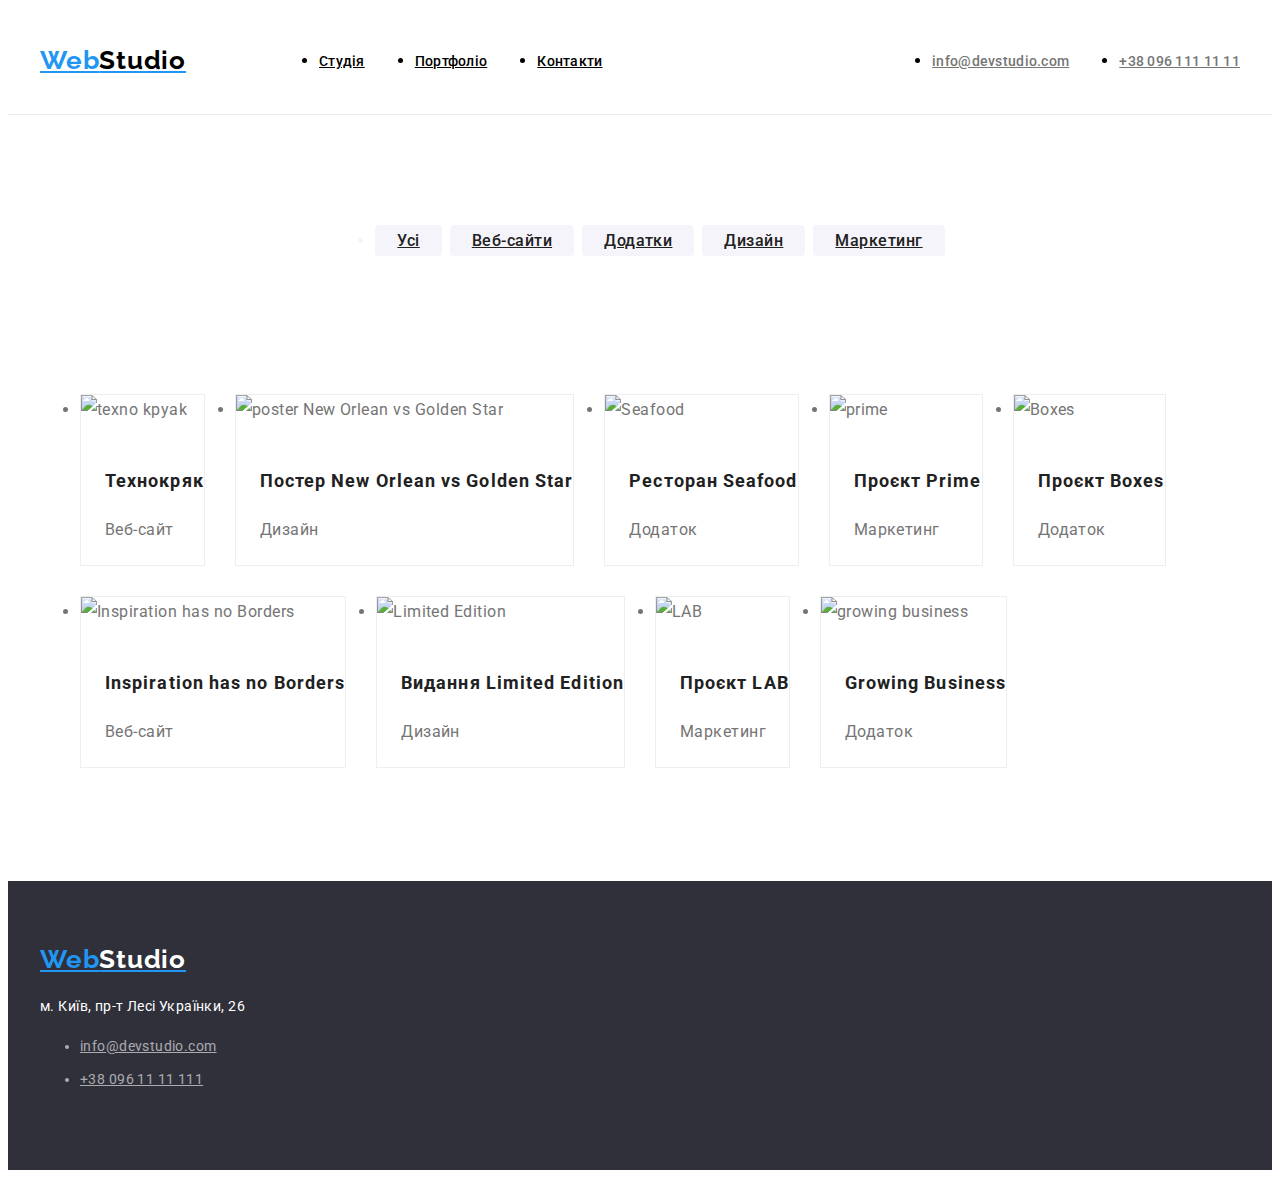
==== commit 8cbf931f: "додала контейнер та позиціонування в індексі і портфоліо" ====
--- a/portfolio.html
+++ b/portfolio.html
@@ -17,6 +17,7 @@
 <body>
   <header class="header">
     <!--сторінки-->
+    <div class="container header-container"> 
     <a class="logo" href="/">Web<span class="logo-studio">Studio</span></a>
     <ul class="menu">
       <li class="menu-item">
@@ -38,10 +39,12 @@
         <a class="contacts-list-link" href="tel:+380961111111">+38 096 111 11 11</a>
       </li>
     </ul>
+    </div>
   </header>
   <main>
     <!--кнопочки-->
-    <section class="">
+    <section class="button-section">
+      <div class="container">
     <ul class="button-list">
       <li class="button-item">
         <a class="button-link" href="">Усі</a>
@@ -59,10 +62,12 @@
         <a class="button-link" href="">Маркетинг</a>
       </li>
     </ul>
+  </div>
   </section>
     <!--веб-сайти/додатки/дизайн/маркетинг-->
     <!--реклама-->
     <section class="brands">
+      <div class="container">
       <h2 class="brands-main-title">реклама</h2>
     <ul class="brands-list">
       <li class="brands-item">
@@ -105,16 +110,18 @@
         <h3 class="brands-title">Проєкт LAB</h3>
         <p class="brands-text">Маркетинг</p>
       </li>
-      <li class="brands-item"></li>
+      <li class="brands-item">
       <img class="brands-image" src="./images /growing-business.png" alt="growing business" />
       <h3 class="brands-title">Growing Business</h3>
       <p class="brands-text">Додаток</p>
       </li>
     </ul>
+      </div>
   </section>
   </main>
   <!--підвал-->
   <footer class="footer">
+    <div class="container">
     <a class="footer-logo" href="/">Web<span class="footer-logo-studio">Studio</span></a>
     <address class="footer-address">
       м. Київ, пр-т Лесі Українки, 26
@@ -127,6 +134,7 @@
         <a class="footer-contacts-list-link" href="tel:+380961111111">+38 096 11 11 111</a>
       </li>
     </ul>
+  </div>
   </footer>
 </body>
 
--- a/css/style.css
+++ b/css/style.css
@@ -10,9 +10,28 @@
   --button: #ffd0d0;
 }
 
+.container {
+  width: 1200px;
+  margin: 0 auto;
+  padding: 0 15px;
+  border: solid transparent;
+}
+
 body {
-  font-family: Roboto;
-}
+  font-family: Roboto; 
+} 
+
+header {
+  padding-top: 24px;
+  padding-bottom: 25px;
+  border-bottom: solid 1px #ECECEC;
+}
+
+.header-container {
+  display: flex;
+  align-items: center;
+}
+
 
 .logo {
   color: var(--hederphon);
@@ -25,9 +44,13 @@
 
 .logo-studio {
   color: var(--logo);
-}
-
-/* .menu {} */
+  margin-right: 93px;
+}
+
+.menu {
+  display: flex;
+  gap: 50px;
+} 
 
 .menu-link {
   color: var(--logo);
@@ -42,9 +65,13 @@
   color: var(--hederphon);
 }
 
-/* .contacts-list {} 
-
-.contacts-list-item {}*/
+.contacts-list {
+  display: flex;
+  gap: 50px;
+  margin-left: auto;
+} 
+
+/*.contacts-list-item {}*/
 
 .contacts-list-link {
   color: var(--comandtext);
@@ -60,19 +87,23 @@
 
 .hero {
   background: var(--whatdobg);
-  width: 1600px;
-  height: 600px;
-  flex-shrink: 0;
+  padding-bottom: 200px;
+  padding-top: 200px;
 }
 
 .hero-title {
   color: var(--Whatdo);
-  text-align: center;
   font-size: 44px;
   font-weight: 900;
   line-height: 1.36;
   letter-spacing: 2.64px;
   text-transform: uppercase;
+  width: 696px;
+  height: 120px;
+  text-align: center;
+  flex-shrink: 0;
+  margin-left: auto;
+  margin-right: auto;
 }
 
 .hero-button {
@@ -81,7 +112,6 @@
   flex-shrink: 0;
   border-radius: 4px;
   background: var(--hederphon);
-  box-shadow: 0px 4px 4px 0px rgba(0, 0, 0, 0.15);
   height: 100;
   color: var(--Whatdo);
   text-align: center;
@@ -89,9 +119,15 @@
   font-weight: 700;
   line-height: 30px;
   letter-spacing: 0.96px;
-}
-
-/* .features {} */
+  margin-left: auto;
+  margin-right: auto;
+  display: block;
+  margin-top: 30px;
+}
+
+.features {
+  padding: 94px 0 94px 0;
+}
 
 .section-title {
   color: var(--comandname);
@@ -102,9 +138,22 @@
   letter-spacing: 1.08px;
 }
 
-/* .features-list {}
-
-.features-item {} */
+.features-list {
+  display: flex;
+  gap: 30px;
+}
+
+/* .features-item {} */
+
+.features-title {
+  color: var(--text-color);
+  font-size: 14px;
+  font-weight: 700;
+  line-height: 1.14;
+  letter-spacing: 0.42px;
+  text-transform: uppercase;
+  margin-bottom: 10px;
+}
 
 .featuresl-text {
   color: var(--comandtext);
@@ -114,15 +163,26 @@
   letter-spacing: 0.42px;
 }
 
-/*.section {}
-
-.work-list {}
-
-.work-item {}
-
-.work-image {}
-
-.team {} */
+.work {
+  display: flex;
+  padding: 0 0 94px 0;
+}
+
+.work-list {
+  display: flex;
+  align-items: center;
+  gap: 30px;
+  margin-top: 50px;
+}
+
+/*.work-item {}
+
+.work-image {}*/
+
+.team {
+  padding: 94px 0 94px 0;
+  background: #f5f4fa;
+} 
 
 .section-team-title {
   color: var(--comandname);
@@ -133,11 +193,33 @@
   letter-spacing: 1.08px;
 }
 
-/* .team-list {}
-
-.team-item {}
-
-.team-image {} */
+ .team-list {
+  display: flex;
+  align-items: center;
+  gap: 30px;
+
+ }
+
+.team-item {
+background-color: #fff;
+border-radius: 0 0 4px 4px;
+}
+
+.team-subtitle {
+  color: var(--comandname);
+  text-align: center;
+  font-size: 16px;
+  font-weight: 500;
+  line-height: 1.18;
+  letter-spacing: 0.48px;
+  margin-bottom: 10px;
+}
+
+.team-image {
+  width: 270px;
+  height: 260px;
+  margin-bottom: 30px;
+} 
 
 .team-title {
   color: var(--comandname);
@@ -155,13 +237,12 @@
   font-weight: 400;
   line-height: normal;
   letter-spacing: 0.48px;
+  margin-bottom: 30px;
 }
 
 .footer {
-  width: 1600px;
-  height: 252px;
-  flex-shrink: 0;
   background: var(--whatdobg);
+  padding: 60px 0 60px 0;
 }
 
 .footer-address {
@@ -170,6 +251,8 @@
   font-weight: 400;
   line-height: 24px;
   letter-spacing: 0.42px;
+  font-style: normal;
+  margin-top: 20px;
 }
 
 /* .footer-contacts-list {} */
@@ -180,6 +263,7 @@
   font-weight: 400;
   line-height: 24px;
   letter-spacing: 0.42px;
+  margin-top: 9px;
 }
 
 .footer-contacts-list-link {
@@ -208,9 +292,17 @@
   letter-spacing: 0.78px;
 }
 
-/* .section-buttons {} 
-
-.button-list {} */
+.button-section {
+    padding-top: 94px;
+    padding-bottom: 50px;
+} 
+
+.button-list {
+  display: flex;
+  align-items: center;
+  justify-content: center;
+  gap: 8px;
+}
 
 .button-item {
   color: var(--comandbg);
@@ -221,31 +313,42 @@
   letter-spacing: 0.48px;
 }
 
+
 .button-link {
-  color: var(--comandname);
-  text-align: center;
-  font-size: 16px;
+  background-color: var(--comandbg);
+  border: none;
+  border-radius: 4px;
+  color: #212121;
+  text-align: center;
+  font-family: Roboto;
+  font-size: 16px;
+  font-style: normal;
   font-weight: 500;
   line-height: 26px;
-  letter-spacing: 0.48px;
-  border-radius: 4px;
-  background: #F5F4FA;
-  width: 112px;
-  height: 38px;
+  /* 162.5% */
+  letter-spacing: 0.48px;
+  padding: 6px 22px 6px 22px;
 }
 
 .button-link:hover {
   color: var(--Whatdo);
   background: var(--hederphon);
-}
-
-/* .brands {} */
+  
+}
+
+.brands {
+  padding-bottom: 94px;
+} 
 
 .brands-main-title {
   color: var(--Whatdo);
 }
 
-/*.brands-list {} */
+.brands-list {
+  display: flex;
+  flex-wrap: wrap;
+  gap: 30px; 
+}
 
 .brands-item {
   color: var(--comandtext);
@@ -253,9 +356,16 @@
   font-weight: 400;
   line-height: 30px;
   letter-spacing: 0.48px;
-}
-
-/* .brands-image {} */
+  border: 1px solid #EEE;
+background: #FFF;
+}
+
+.brands-image {
+  width: 370px;
+  height: 294px;
+  flex-shrink: 0;
+  margin-bottom: 20px;
+}
 
 .brands-title {
   color: var(--comandname);
@@ -263,6 +373,8 @@
   font-weight: 700;
   line-height: 36px;
   letter-spacing: 1.08px;
+  margin-bottom: 4px;
+  margin-left: 24px;
 }
 
 .brands-text {
@@ -271,4 +383,7 @@
   font-weight: 400;
   line-height: 30px;
   letter-spacing: 0.48px;
-}+  margin-left: 24px;
+  margin-bottom: 20px;
+}
+
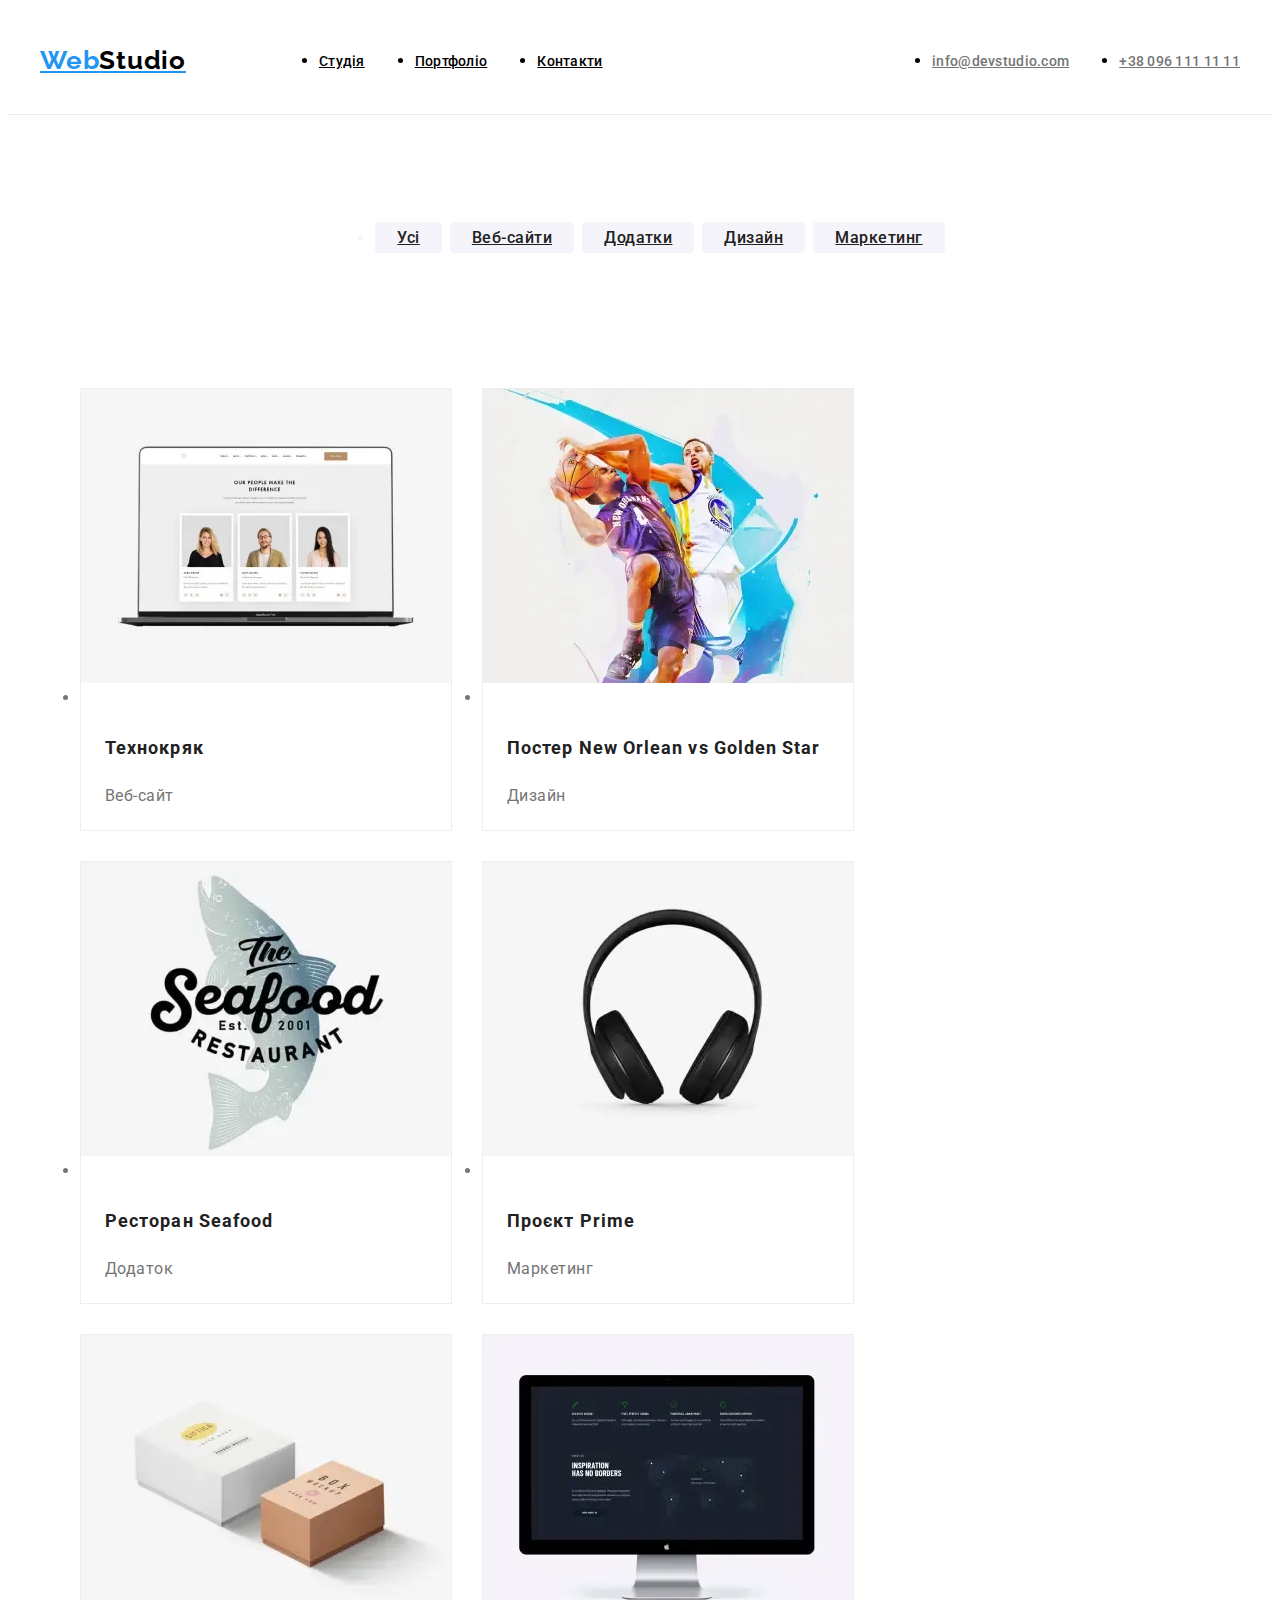
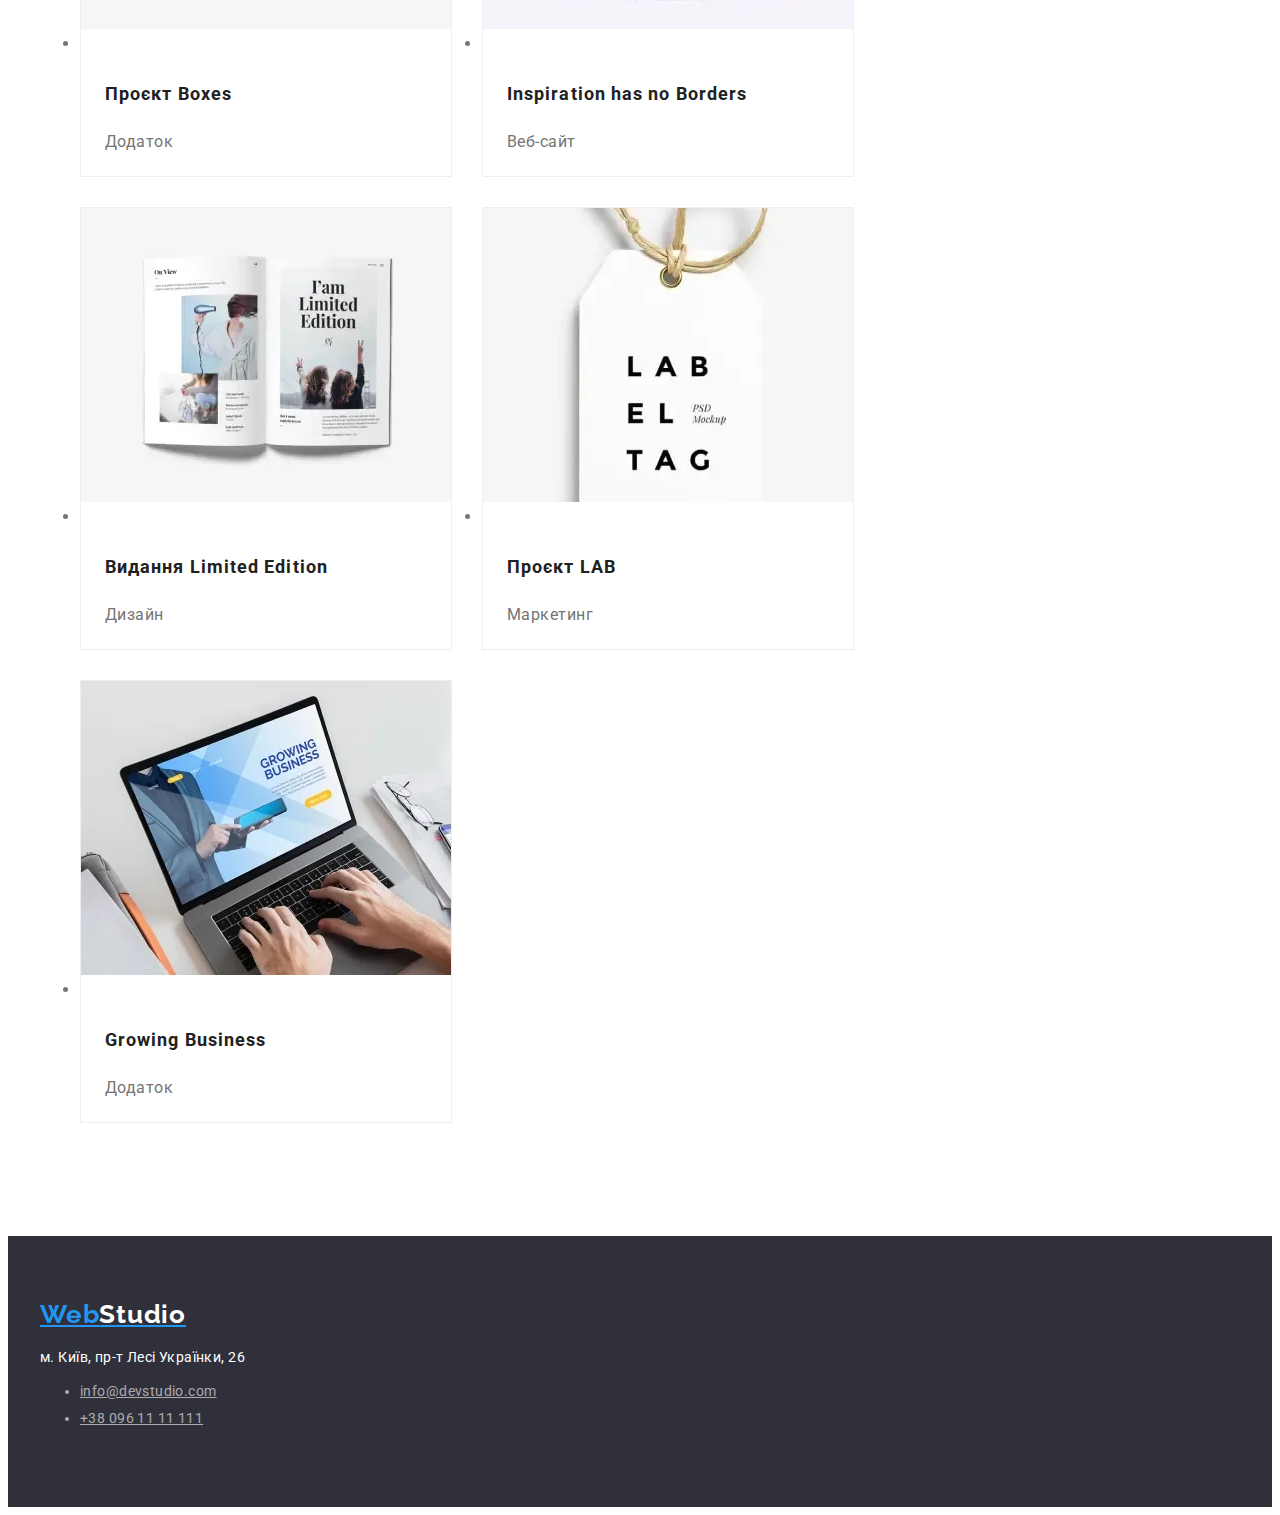
==== commit a298ea2e: "доробила біфори (д/з 16)" ====
--- a/portfolio.html
+++ b/portfolio.html
@@ -71,47 +71,47 @@
       <h2 class="brands-main-title">реклама</h2>
     <ul class="brands-list">
       <li class="brands-item">
-        <img class="brands-image" src="./images /texno.kpyak.png" alt="texno kpyak" />
+        <img class="brands-image" src="./images /texno.kpyak.webp" alt="texno kpyak" />
         <h3 class="brands-title">Технокряк</h3>
         <p class="brands-text">Веб-сайт</p>
       </li>
       <li class="brands-item">
-        <img class="brands-image" src="./images /poster-no-vs-gs.png" alt="poster New Orlean vs Golden Star" />
+        <img class="brands-image" src="./images /poster-no-vs-gs.webp" alt="poster New Orlean vs Golden Star" />
         <h3 class="brands-title">Постер New Orlean vs Golden Star</h3>
         <p class="brands-text">Дизайн</p>
       </li>
       <li class="brands-item">
-        <img class="brands-image" src="./images /seafood.png" alt="Seafood" />
+        <img class="brands-image" src="./images /seafood.webp" alt="Seafood" />
         <h3 class="brands-title">Ресторан Seafood</h3>
         <p class="brands-text">Додаток</p>
       </li>
       <li class="brands-item">
-        <img class="brands-image" src="./images /prime.png" alt="prime" />
+        <img class="brands-image" src="./images /prime.webp" alt="prime" />
         <h3 class="brands-title">Проєкт Prime</h3>
         <p class="brands-text">Маркетинг</p>
       </li>
       <li class="brands-item">
-        <img class="brands-image" src="./images /boxes.png" alt="Boxes" />
+        <img class="brands-image" src="./images /boxes.webp" alt="Boxes" />
         <h3 class="brands-title">Проєкт Boxes</h3>
         <p class="brands-text">Додаток</p>
       </li>
       <li class="brands-item">
-        <img class="brands-image" src="./images /inspiration-has-no-borders.png" alt="Inspiration has no Borders" />
+        <img class="brands-image" src="./images /inspiration-has-no-borders.webp" alt="Inspiration has no Borders" />
         <h3 class="brands-title">Inspiration has no Borders</h3>
         <p class="brands-text">Веб-сайт</p>
       </li>
       <li class="brands-item">
-        <img class="brands-image" src="./images /limited-edition.png" alt="Limited Edition" />
+        <img class="brands-image" src="./images /limited-edition.webp" alt="Limited Edition" />
         <h3 class="brands-title">Видання Limited Edition</h3>
         <p class="brands-text">Дизайн</p>
       </li>
       <li class="brands-item">
-        <img class="brands-image" src="./images /lab.png" alt="LAB" />
+        <img class="brands-image" src="./images /lab.webp" alt="LAB" />
         <h3 class="brands-title">Проєкт LAB</h3>
         <p class="brands-text">Маркетинг</p>
       </li>
       <li class="brands-item">
-      <img class="brands-image" src="./images /growing-business.png" alt="growing business" />
+      <img class="brands-image" src="./images /growing-business.webp" alt="growing business" />
       <h3 class="brands-title">Growing Business</h3>
       <p class="brands-text">Додаток</p>
       </li>
--- a/css/style.css
+++ b/css/style.css
@@ -117,7 +117,7 @@
   text-align: center;
   font-size: 1.87;
   font-weight: 700;
-  line-height: 30px;
+  line-height: 16.8;
   letter-spacing: 0.96px;
   margin-left: auto;
   margin-right: auto;
@@ -129,6 +129,26 @@
   padding: 94px 0 94px 0;
 }
 
+.features-item:nth-child(1)::before {
+  content: url("../images /group1.webp");
+  display: block;
+}
+
+.features-item:nth-child(2)::before {
+  content: url("../images /group2.webp");
+  display: block;
+}
+
+.features-item:nth-child(3)::before {
+  content: url("../images /group3.webp");
+  display: block;
+}
+
+.features-item:nth-child(4)::before {
+  content: url("../images /group4.webp");
+  display: block;
+}
+
 .section-title {
   color: var(--comandname);
   text-align: center;
@@ -159,7 +179,7 @@
   color: var(--comandtext);
   font-size: 14px;
   font-weight: 400;
-  line-height: 24px;
+  line-height: 1.28;
   letter-spacing: 0.42px;
 }
 
@@ -249,7 +269,7 @@
   color: var(--Whatdo);
   font-size: 14px;
   font-weight: 400;
-  line-height: 24px;
+  line-height: 1.28;
   letter-spacing: 0.42px;
   font-style: normal;
   margin-top: 20px;
@@ -261,7 +281,7 @@
   color: var(--fotermail);
   font-size: 14px;
   font-weight: 400;
-  line-height: 24px;
+  line-height: 1.28;
   letter-spacing: 0.42px;
   margin-top: 9px;
 }
@@ -270,7 +290,7 @@
   color: var(--fotermail);
   font-size: 14px;
   font-weight: 400;
-  line-height: 24px;
+  line-height: 1.28;
   letter-spacing: 0.42px;
 }
 
@@ -309,7 +329,7 @@
   text-align: center;
   font-size: 16px;
   font-weight: 500;
-  line-height: 26px;
+  line-height: 1.25;
   letter-spacing: 0.48px;
 }
 
@@ -324,7 +344,7 @@
   font-size: 16px;
   font-style: normal;
   font-weight: 500;
-  line-height: 26px;
+  line-height: 1.28;
   /* 162.5% */
   letter-spacing: 0.48px;
   padding: 6px 22px 6px 22px;
@@ -354,16 +374,15 @@
   color: var(--comandtext);
   font-size: 16px;
   font-weight: 400;
-  line-height: 30px;
+  line-height: 1.75;
   letter-spacing: 0.48px;
   border: 1px solid #EEE;
 background: #FFF;
+flex-basis: calc((100% - (30px * 2)) / 3 );
+max-width: 370px;
 }
 
 .brands-image {
-  width: 370px;
-  height: 294px;
-  flex-shrink: 0;
   margin-bottom: 20px;
 }
 
@@ -371,7 +390,7 @@
   color: var(--comandname);
   font-size: 18px;
   font-weight: 700;
-  line-height: 36px;
+  line-height: 2;
   letter-spacing: 1.08px;
   margin-bottom: 4px;
   margin-left: 24px;
@@ -381,7 +400,7 @@
   color: var(--comandtext);
   font-size: 16px;
   font-weight: 400;
-  line-height: 30px;
+  line-height: 1.75;
   letter-spacing: 0.48px;
   margin-left: 24px;
   margin-bottom: 20px;
